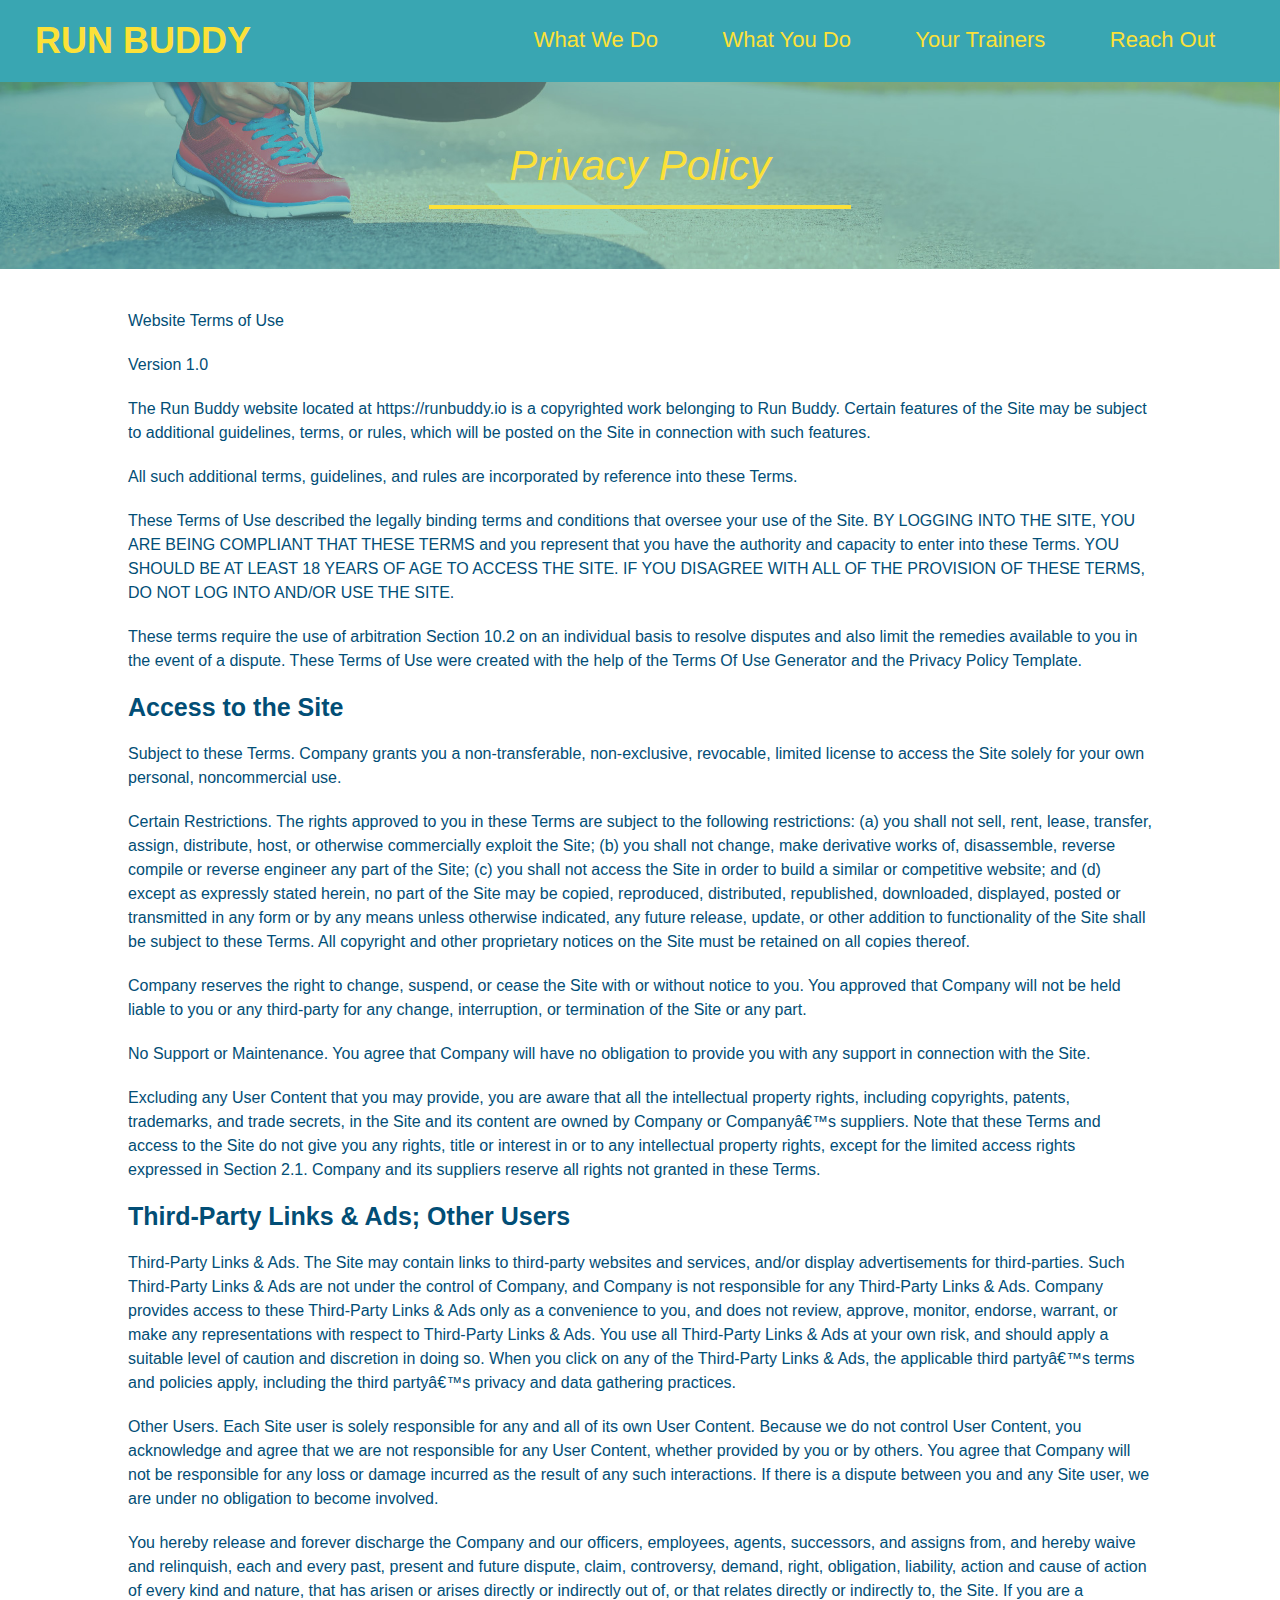
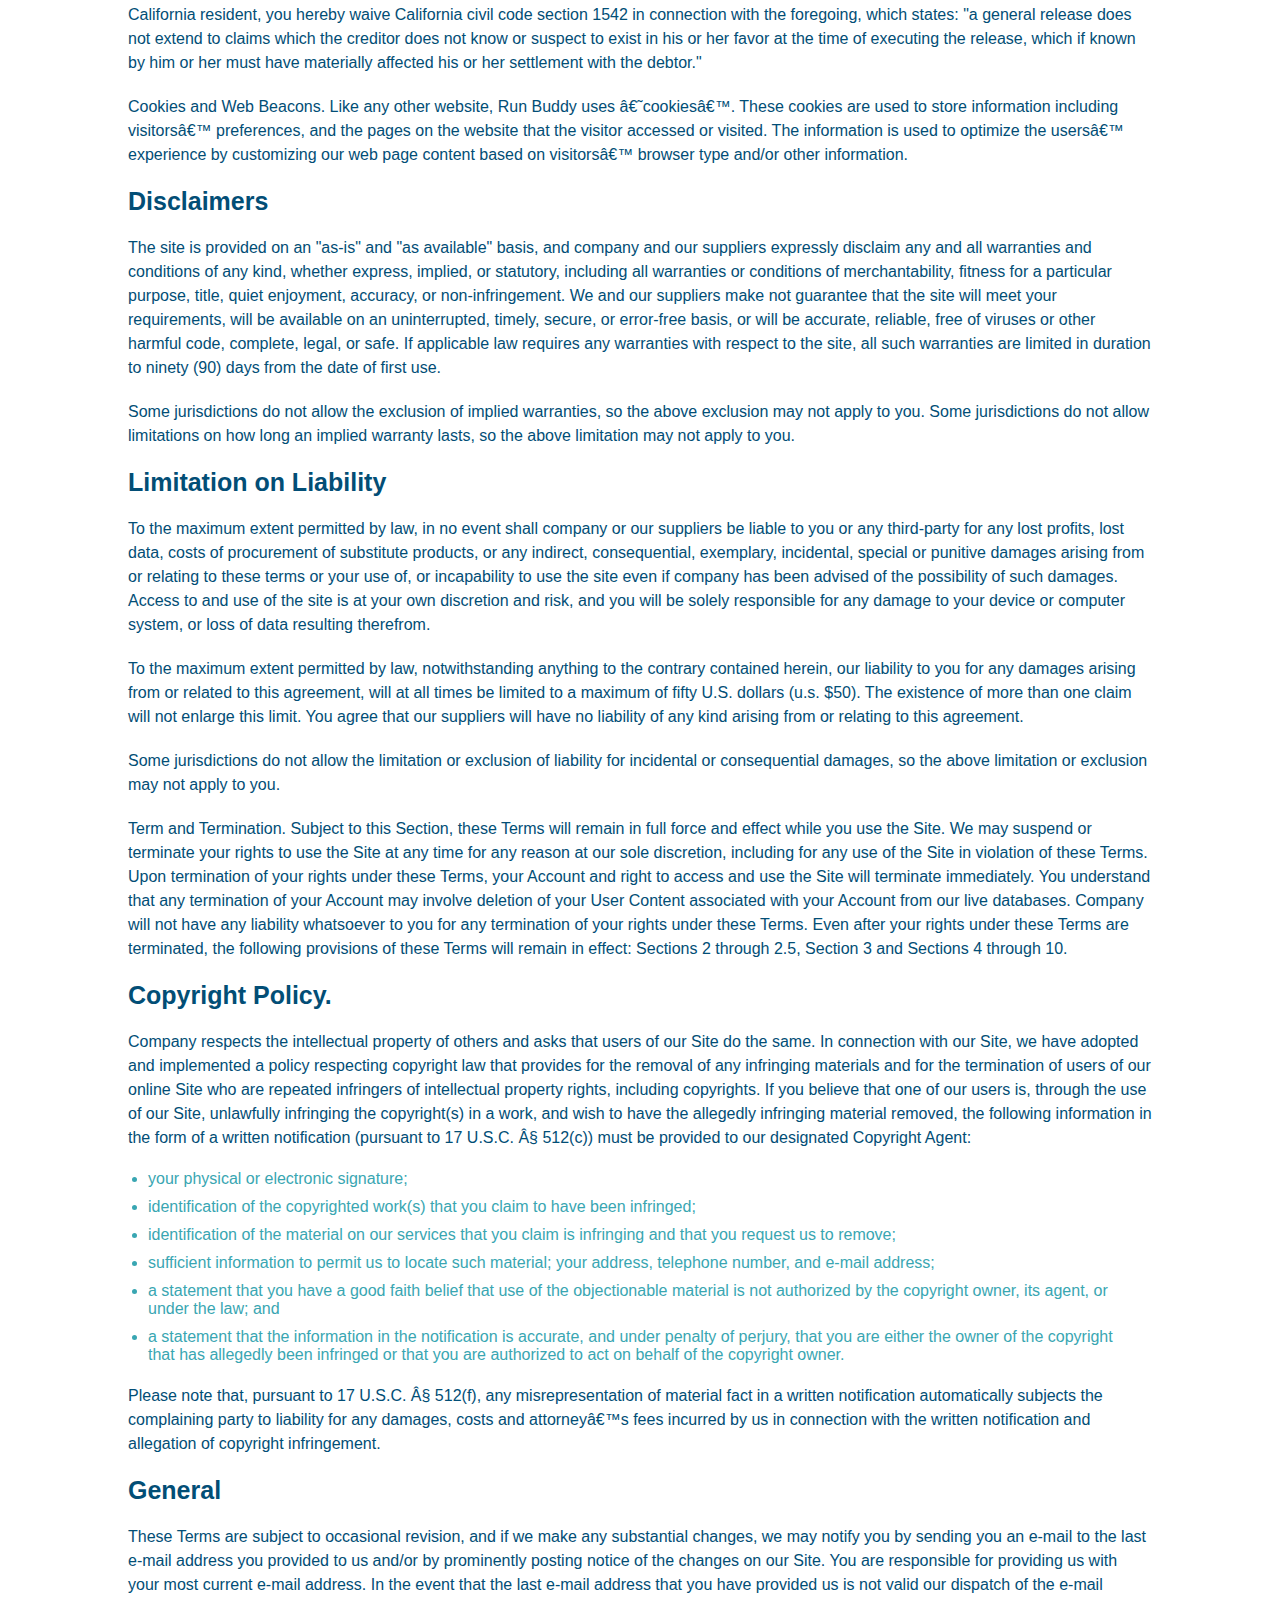
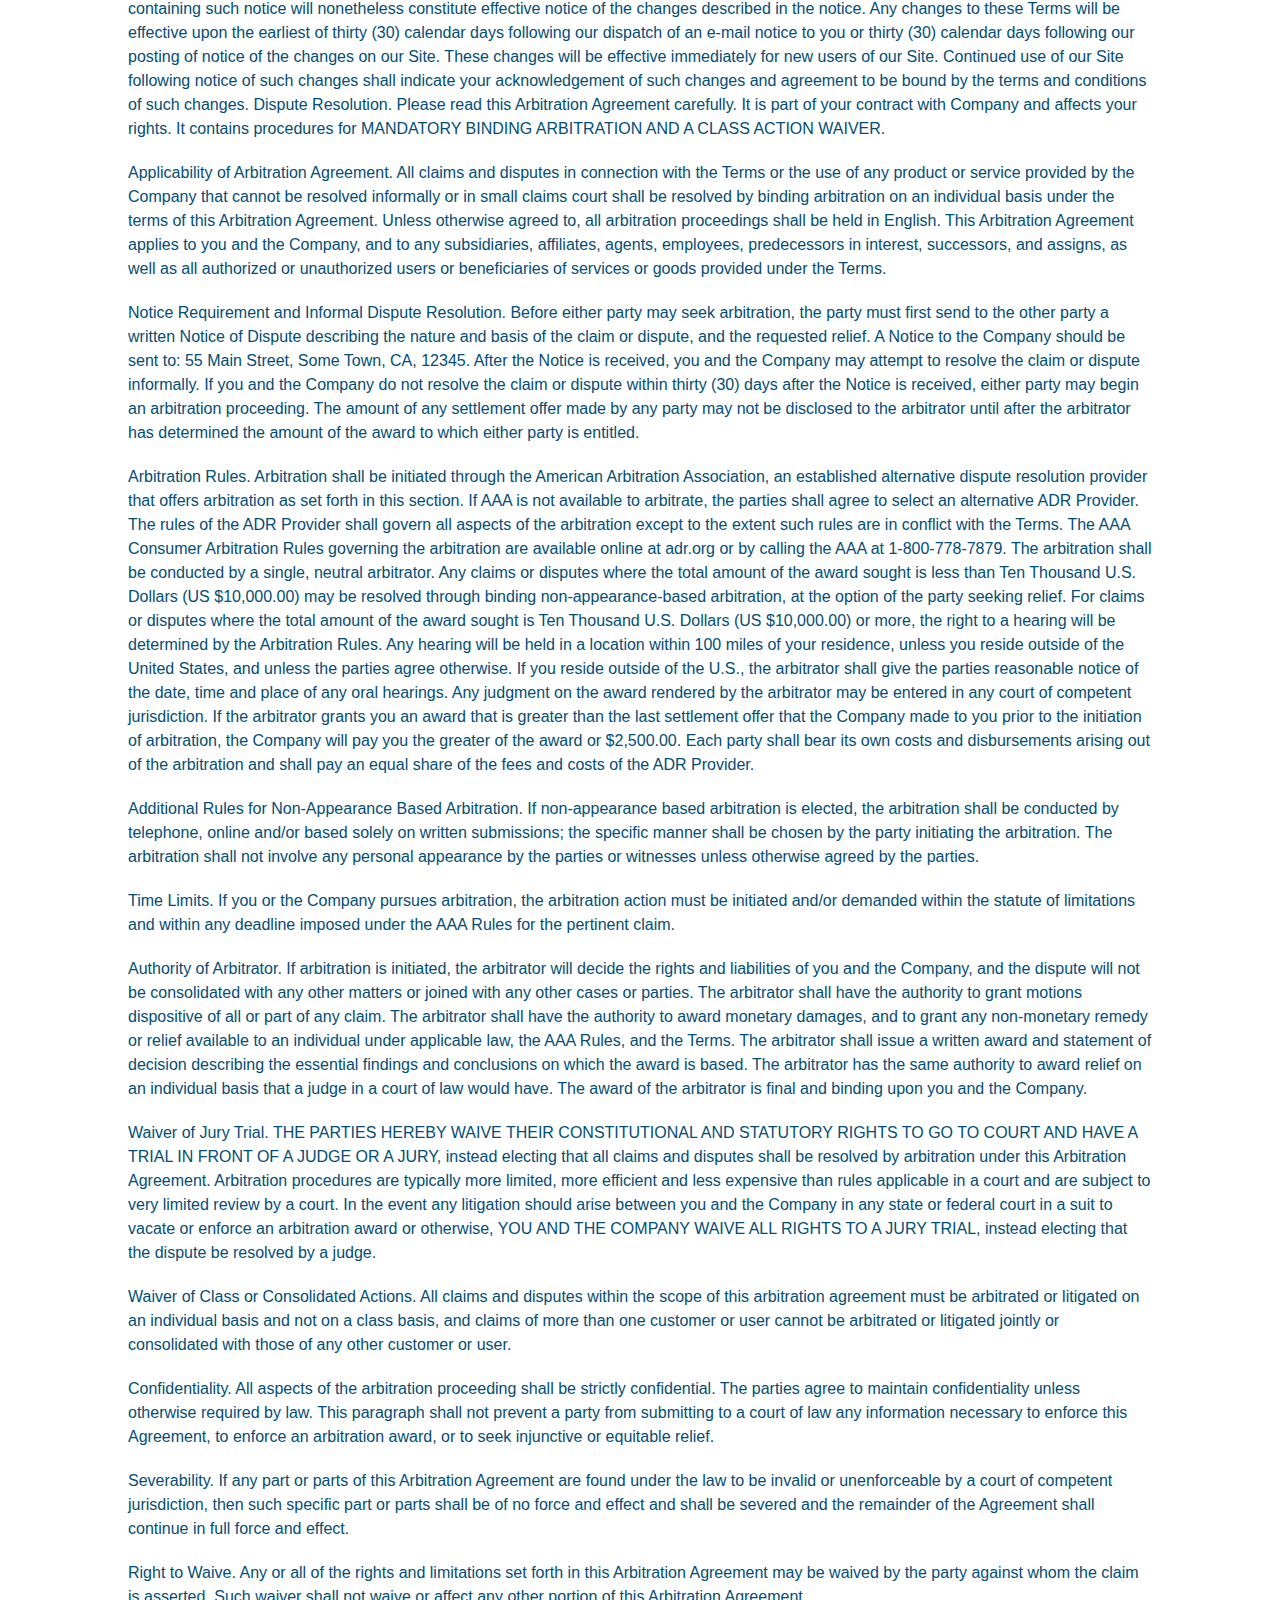
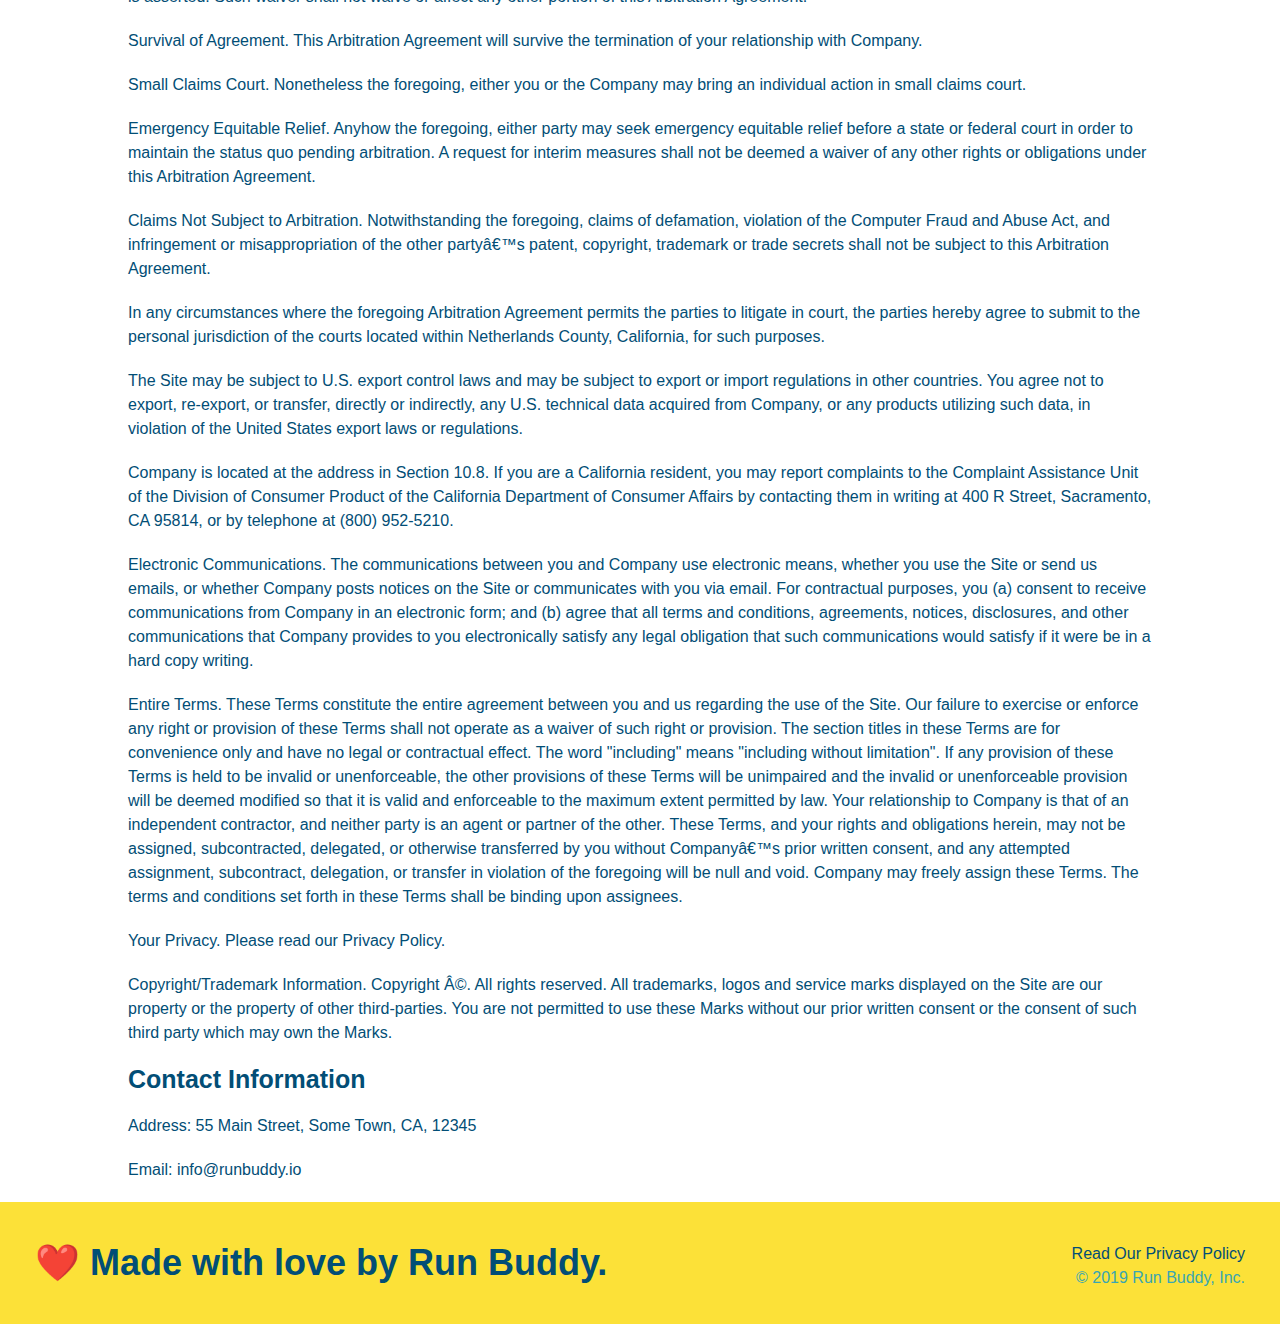
==== privacy-policy.html @ d216d706 "added privacy-policy page with styling" ====
<!DOCTYPE html>
<html lang="en">
  <head>
    <meta charset="UTF-8" />
    <title>Privacy Policy - Run Buddy</title>
    <link rel="stylesheet" href="./assets/css/style.css">
    <link rel="stylesheet" href="./assets/css/secondary-styles.css">
  </head>
  <body>
        <!-- Header contains h1 and links-->
        <header>
            <!-- Branding directs to home page-->
            <h1><a href="./index.html">RUN BUDDY</a></h1>
            <!-- Navigation -->
            <nav>
                <ul>
                    <li>
                        <a href="./index.html#what-we-do">What We Do</a>
                    </li>
                    <li>
                        <a href="./index.html#what-you-do">What You Do</a>
                    </li>
                    <li>
                        <a href="./index.html#your-trainers">Your Trainers</a>
                    </li>
                    <li>
                        <a href="./index.html#reach-out">Reach Out</a>
                    </li>
                </ul>
            </nav>
        </header>
        <!-- Hero content -->
        <section class="hero">
            <h2 class="page-title">
                Privacy Policy
            </h2>
        </section>
        <!-- Policy -->
        <article class="secondary-content">
            <p>
                Website Terms of Use
              </p>
        
              <p>
                Version 1.0
              </p>
        
              <p>
                The Run Buddy website located at https://runbuddy.io is a copyrighted work belonging to Run Buddy. Certain
                features of the Site may be subject to additional guidelines, terms, or rules, which will be posted on the Site
                in connection with such features.
              </p>
        
              <p>
                All such additional terms, guidelines, and rules are incorporated by reference into these Terms.
              </p>
        
              <p>
                These Terms of Use described the legally binding terms and conditions that oversee your use of the Site. BY
                LOGGING INTO THE SITE, YOU ARE BEING COMPLIANT THAT THESE TERMS and you represent that you have the authority
                and capacity to enter into these Terms. YOU SHOULD BE AT LEAST 18 YEARS OF AGE TO ACCESS THE SITE. IF YOU
                DISAGREE WITH ALL OF THE PROVISION OF THESE TERMS, DO NOT LOG INTO AND/OR USE THE SITE.
              </p>
        
              <p>
                These terms require the use of arbitration Section 10.2 on an individual basis to resolve disputes and also
                limit the remedies available to you in the event of a dispute. These Terms of Use were created with the help of
                the Terms Of Use Generator and the Privacy Policy Template.
              </p>
        
              <h3>
                Access to the Site
              </h3>
        
              <p>
                Subject to these Terms. Company grants you a non-transferable, non-exclusive, revocable, limited license to
                access the Site solely for your own personal, noncommercial use.
              </p>
        
              <p>
                Certain Restrictions. The rights approved to you in these Terms are subject to the following restrictions: (a)
                you shall not sell, rent, lease, transfer, assign, distribute, host, or otherwise commercially exploit the Site;
                (b) you shall not change, make derivative works of, disassemble, reverse compile or reverse engineer any part of
                the Site; (c) you shall not access the Site in order to build a similar or competitive website; and (d) except
                as expressly stated herein, no part of the Site may be copied, reproduced, distributed, republished, downloaded,
                displayed, posted or transmitted in any form or by any means unless otherwise indicated, any future release,
                update, or other addition to functionality of the Site shall be subject to these Terms. All copyright and other
                proprietary notices on the Site must be retained on all copies thereof.
              </p>
        
              <p>
                Company reserves the right to change, suspend, or cease the Site with or without notice to you. You approved
                that Company will not be held liable to you or any third-party for any change, interruption, or termination of
                the Site or any part.
              </p>
        
              <p>
                No Support or Maintenance. You agree that Company will have no obligation to provide you with any support in
                connection with the Site.
              </p>
        
              <p>
                Excluding any User Content that you may provide, you are aware that all the intellectual property rights,
                including copyrights, patents, trademarks, and trade secrets, in the Site and its content are owned by Company
                or Companyâ€™s suppliers. Note that these Terms and access to the Site do not give you any rights, title or
                interest in or to any intellectual property rights, except for the limited access rights expressed in Section
                2.1. Company and its suppliers reserve all rights not granted in these Terms.
              </p>
        
              <h3>
                Third-Party Links & Ads; Other Users
              </h3>
        
              <p>
                Third-Party Links & Ads. The Site may contain links to third-party websites and services, and/or display
                advertisements for third-parties. Such Third-Party Links & Ads are not under the control of Company, and Company
                is not responsible for any Third-Party Links & Ads. Company provides access to these Third-Party Links & Ads
                only as a convenience to you, and does not review, approve, monitor, endorse, warrant, or make any
                representations with respect to Third-Party Links & Ads. You use all Third-Party Links & Ads at your own risk,
                and should apply a suitable level of caution and discretion in doing so. When you click on any of the
                Third-Party Links & Ads, the applicable third partyâ€™s terms and policies apply, including the third partyâ€™s
                privacy and data gathering practices.
              </p>
        
              <p>
                Other Users. Each Site user is solely responsible for any and all of its own User Content. Because we do not
                control User Content, you acknowledge and agree that we are not responsible for any User Content, whether
                provided by you or by others. You agree that Company will not be responsible for any loss or damage incurred as
                the result of any such interactions. If there is a dispute between you and any Site user, we are under no
                obligation to become involved.
              </p>
        
              <p>
                You hereby release and forever discharge the Company and our officers, employees, agents, successors, and
                assigns from, and hereby waive and relinquish, each and every past, present and future dispute, claim,
                controversy, demand, right, obligation, liability, action and cause of action of every kind and nature, that has
                arisen or arises directly or indirectly out of, or that relates directly or indirectly to, the Site. If you are
                a California resident, you hereby waive California civil code section 1542 in connection with the foregoing,
                which states: "a general release does not extend to claims which the creditor does not know or suspect to exist
                in his or her favor at the time of executing the release, which if known by him or her must have materially
                affected his or her settlement with the debtor."
              </p>
        
              <p>
                Cookies and Web Beacons. Like any other website, Run Buddy uses â€˜cookiesâ€™. These cookies are used to store
                information including visitorsâ€™ preferences, and the pages on the website that the visitor accessed or visited.
                The information is used to optimize the usersâ€™ experience by customizing our web page content based on visitorsâ€™
                browser type and/or other information.
              </p>
        
              <h3>
                Disclaimers
              </h3>
        
              <p>
                The site is provided on an "as-is" and "as available" basis, and company and our suppliers expressly disclaim
                any and all warranties and conditions of any kind, whether express, implied, or statutory, including all
                warranties or conditions of merchantability, fitness for a particular purpose, title, quiet enjoyment, accuracy,
                or non-infringement. We and our suppliers make not guarantee that the site will meet your requirements, will be
                available on an uninterrupted, timely, secure, or error-free basis, or will be accurate, reliable, free of
                viruses or other harmful code, complete, legal, or safe. If applicable law requires any warranties with respect
                to the site, all such warranties are limited in duration to ninety (90) days from the date of first use.
              </p>
        
              <p>
                Some jurisdictions do not allow the exclusion of implied warranties, so the above exclusion may not apply to
                you. Some jurisdictions do not allow limitations on how long an implied warranty lasts, so the above limitation
                may not apply to you.
              </p>
        
              <h3>
                Limitation on Liability
              </h3>
        
              <p>
                To the maximum extent permitted by law, in no event shall company or our suppliers be liable to you or any
                third-party for any lost profits, lost data, costs of procurement of substitute products, or any indirect,
                consequential, exemplary, incidental, special or punitive damages arising from or relating to these terms or
                your use of, or incapability to use the site even if company has been advised of the possibility of such
                damages. Access to and use of the site is at your own discretion and risk, and you will be solely responsible
                for any damage to your device or computer system, or loss of data resulting therefrom.
              </p>
        
              <p>
                To the maximum extent permitted by law, notwithstanding anything to the contrary contained herein, our liability
                to you for any damages arising from or related to this agreement, will at all times be limited to a maximum of
                fifty U.S. dollars (u.s. $50). The existence of more than one claim will not enlarge this limit. You agree that
                our suppliers will have no liability of any kind arising from or relating to this agreement.
              </p>
        
              <p>
                Some jurisdictions do not allow the limitation or exclusion of liability for incidental or consequential
                damages, so the above limitation or exclusion may not apply to you.
              </p>
        
              <p>
                Term and Termination. Subject to this Section, these Terms will remain in full force and effect while you use
                the Site. We may suspend or terminate your rights to use the Site at any time for any reason at our sole
                discretion, including for any use of the Site in violation of these Terms. Upon termination of your rights under
                these Terms, your Account and right to access and use the Site will terminate immediately. You understand that
                any termination of your Account may involve deletion of your User Content associated with your Account from our
                live databases. Company will not have any liability whatsoever to you for any termination of your rights under
                these Terms. Even after your rights under these Terms are terminated, the following provisions of these Terms
                will remain in effect: Sections 2 through 2.5, Section 3 and Sections 4 through 10.
              </p>
        
              <h3>
                Copyright Policy.
              </h3>
        
              <p>
                Company respects the intellectual property of others and asks that users of our Site do the same. In connection
                with our Site, we have adopted and implemented a policy respecting copyright law that provides for the removal
                of any infringing materials and for the termination of users of our online Site who are repeated infringers of
                intellectual property rights, including copyrights. If you believe that one of our users is, through the use of
                our Site, unlawfully infringing the copyright(s) in a work, and wish to have the allegedly infringing material
                removed, the following information in the form of a written notification (pursuant to 17 U.S.C. Â§ 512(c)) must
                be provided to our designated Copyright Agent:
              </p>
        
              <ul>
                <li>
                  your physical or electronic signature;
                </li>
                <li>
                  identification of the copyrighted work(s) that you claim to have been infringed;
                </li>
                <li>
                  identification of the material on our services that you claim is infringing and that you request us to remove;
                </li>
                <li>
                  sufficient information to permit us to locate such material; your address, telephone number, and e-mail
                  address;
                </li>
                <li>
                  a statement that you have a good faith belief that use of the objectionable material is not authorized by the
                  copyright owner, its agent, or under the law; and
                </li>
                <li>
                  a statement that the information in the notification is accurate, and under penalty of perjury, that you are
                  either the owner of the copyright that has allegedly been infringed or that you are authorized to act on
                  behalf of the copyright owner.
                </li>
              </ul>
        
              <p>
                Please note that, pursuant to 17 U.S.C. Â§ 512(f), any misrepresentation of material fact in a written
                notification automatically subjects the complaining party to liability for any damages, costs and attorneyâ€™s
                fees incurred by us in connection with the written notification and allegation of copyright infringement.
              </p>
        
              <h3>
                General
              </h3>
        
              <p>
                These Terms are subject to occasional revision, and if we make any substantial changes, we may notify you by
                sending you an e-mail to the last e-mail address you provided to us and/or by prominently posting notice of the
                changes on our Site. You are responsible for providing us with your most current e-mail address. In the event
                that the last e-mail address that you have provided us is not valid our dispatch of the e-mail containing such
                notice will nonetheless constitute effective notice of the changes described in the notice. Any changes to these
                Terms will be effective upon the earliest of thirty (30) calendar days following our dispatch of an e-mail
                notice to you or thirty (30) calendar days following our posting of notice of the changes on our Site. These
                changes will be effective immediately for new users of our Site. Continued use of our Site following notice of
                such changes shall indicate your acknowledgement of such changes and agreement to be bound by the terms and
                conditions of such changes. Dispute Resolution. Please read this Arbitration Agreement carefully. It is part of
                your contract with Company and affects your rights. It contains procedures for MANDATORY BINDING ARBITRATION AND
                A CLASS ACTION WAIVER.
              </p>
        
              <p>
                Applicability of Arbitration Agreement. All claims and disputes in connection with the Terms or the use of any
                product or service provided by the Company that cannot be resolved informally or in small claims court shall be
                resolved by binding arbitration on an individual basis under the terms of this Arbitration Agreement. Unless
                otherwise agreed to, all arbitration proceedings shall be held in English. This Arbitration Agreement applies to
                you and the Company, and to any subsidiaries, affiliates, agents, employees, predecessors in interest,
                successors, and assigns, as well as all authorized or unauthorized users or beneficiaries of services or goods
                provided under the Terms.
              </p>
        
              <p>
                Notice Requirement and Informal Dispute Resolution. Before either party may seek arbitration, the party must
                first send to the other party a written Notice of Dispute describing the nature and basis of the claim or
                dispute, and the requested relief. A Notice to the Company should be sent to: 55 Main Street, Some Town, CA,
                12345. After the Notice is received, you and the Company may attempt to resolve the claim or dispute informally.
                If you and the Company do not resolve the claim or dispute within thirty (30) days after the Notice is received,
                either party may begin an arbitration proceeding. The amount of any settlement offer made by any party may not
                be disclosed to the arbitrator until after the arbitrator has determined the amount of the award to which either
                party is entitled.
              </p>
        
              <p>
                Arbitration Rules. Arbitration shall be initiated through the American Arbitration Association, an established
                alternative dispute resolution provider that offers arbitration as set forth in this section. If AAA is not
                available to arbitrate, the parties shall agree to select an alternative ADR Provider. The rules of the ADR
                Provider shall govern all aspects of the arbitration except to the extent such rules are in conflict with the
                Terms. The AAA Consumer Arbitration Rules governing the arbitration are available online at adr.org or by
                calling the AAA at 1-800-778-7879. The arbitration shall be conducted by a single, neutral arbitrator. Any
                claims or disputes where the total amount of the award sought is less than Ten Thousand U.S. Dollars (US
                $10,000.00) may be resolved through binding non-appearance-based arbitration, at the option of the party seeking
                relief. For claims or disputes where the total amount of the award sought is Ten Thousand U.S. Dollars (US
                $10,000.00) or more, the right to a hearing will be determined by the Arbitration Rules. Any hearing will be
                held in a location within 100 miles of your residence, unless you reside outside of the United States, and
                unless the parties agree otherwise. If you reside outside of the U.S., the arbitrator shall give the parties
                reasonable notice of the date, time and place of any oral hearings. Any judgment on the award rendered by the
                arbitrator may be entered in any court of competent jurisdiction. If the arbitrator grants you an award that is
                greater than the last settlement offer that the Company made to you prior to the initiation of arbitration, the
                Company will pay you the greater of the award or $2,500.00. Each party shall bear its own costs and
                disbursements arising out of the arbitration and shall pay an equal share of the fees and costs of the ADR
                Provider.
              </p>
        
              <p>
                Additional Rules for Non-Appearance Based Arbitration. If non-appearance based arbitration is elected, the
                arbitration shall be conducted by telephone, online and/or based solely on written submissions; the specific
                manner shall be chosen by the party initiating the arbitration. The arbitration shall not involve any personal
                appearance by the parties or witnesses unless otherwise agreed by the parties.
              </p>
        
              <p>
                Time Limits. If you or the Company pursues arbitration, the arbitration action must be initiated and/or demanded
                within the statute of limitations and within any deadline imposed under the AAA Rules for the pertinent claim.
              </p>
        
              <p>
                Authority of Arbitrator. If arbitration is initiated, the arbitrator will decide the rights and liabilities of
                you and the Company, and the dispute will not be consolidated with any other matters or joined with any other
                cases or parties. The arbitrator shall have the authority to grant motions dispositive of all or part of any
                claim. The arbitrator shall have the authority to award monetary damages, and to grant any non-monetary remedy
                or relief available to an individual under applicable law, the AAA Rules, and the Terms. The arbitrator shall
                issue a written award and statement of decision describing the essential findings and conclusions on which the
                award is based. The arbitrator has the same authority to award relief on an individual basis that a judge in a
                court of law would have. The award of the arbitrator is final and binding upon you and the Company.
              </p>
        
              <p>
                Waiver of Jury Trial. THE PARTIES HEREBY WAIVE THEIR CONSTITUTIONAL AND STATUTORY RIGHTS TO GO TO COURT AND HAVE
                A TRIAL IN FRONT OF A JUDGE OR A JURY, instead electing that all claims and disputes shall be resolved by
                arbitration under this Arbitration Agreement. Arbitration procedures are typically more limited, more efficient
                and less expensive than rules applicable in a court and are subject to very limited review by a court. In the
                event any litigation should arise between you and the Company in any state or federal court in a suit to vacate
                or enforce an arbitration award or otherwise, YOU AND THE COMPANY WAIVE ALL RIGHTS TO A JURY TRIAL, instead
                electing that the dispute be resolved by a judge.
              </p>
        
              <p>
                Waiver of Class or Consolidated Actions. All claims and disputes within the scope of this arbitration agreement
                must be arbitrated or litigated on an individual basis and not on a class basis, and claims of more than one
                customer or user cannot be arbitrated or litigated jointly or consolidated with those of any other customer or
                user.
              </p>
        
              <p>
                Confidentiality. All aspects of the arbitration proceeding shall be strictly confidential. The parties agree to
                maintain confidentiality unless otherwise required by law. This paragraph shall not prevent a party from
                submitting to a court of law any information necessary to enforce this Agreement, to enforce an arbitration
                award, or to seek injunctive or equitable relief.
              </p>
        
              <p>
                Severability. If any part or parts of this Arbitration Agreement are found under the law to be invalid or
                unenforceable by a court of competent jurisdiction, then such specific part or parts shall be of no force and
                effect and shall be severed and the remainder of the Agreement shall continue in full force and effect.
              </p>
        
              <p>
                Right to Waive. Any or all of the rights and limitations set forth in this Arbitration Agreement may be waived
                by the party against whom the claim is asserted. Such waiver shall not waive or affect any other portion of this
                Arbitration Agreement.
              </p>
        
              <p>
                Survival of Agreement. This Arbitration Agreement will survive the termination of your relationship with
                Company.
              </p>
        
              <p>
                Small Claims Court. Nonetheless the foregoing, either you or the Company may bring an individual action in small
                claims court.
              </p>
        
              <p>
                Emergency Equitable Relief. Anyhow the foregoing, either party may seek emergency equitable relief before a
                state or federal court in order to maintain the status quo pending arbitration. A request for interim measures
                shall not be deemed a waiver of any other rights or obligations under this Arbitration Agreement.
              </p>
        
              <p>
                Claims Not Subject to Arbitration. Notwithstanding the foregoing, claims of defamation, violation of the
                Computer Fraud and Abuse Act, and infringement or misappropriation of the other partyâ€™s patent, copyright,
                trademark or trade secrets shall not be subject to this Arbitration Agreement.
              </p>
        
              <p>
                In any circumstances where the foregoing Arbitration Agreement permits the parties to litigate in court, the
                parties hereby agree to submit to the personal jurisdiction of the courts located within Netherlands County,
                California, for such purposes.
              </p>
        
              <p>
                The Site may be subject to U.S. export control laws and may be subject to export or import regulations in other
                countries. You agree not to export, re-export, or transfer, directly or indirectly, any U.S. technical data
                acquired from Company, or any products utilizing such data, in violation of the United States export laws or
                regulations.
              </p>
        
              <p>
                Company is located at the address in Section 10.8. If you are a California resident, you may report complaints
                to the Complaint Assistance Unit of the Division of Consumer Product of the California Department of Consumer
                Affairs by contacting them in writing at 400 R Street, Sacramento, CA 95814, or by telephone at (800) 952-5210.
              </p>
        
              <p>
                Electronic Communications. The communications between you and Company use electronic means, whether you use the
                Site or send us emails, or whether Company posts notices on the Site or communicates with you via email. For
                contractual purposes, you (a) consent to receive communications from Company in an electronic form; and (b)
                agree that all terms and conditions, agreements, notices, disclosures, and other communications that Company
                provides to you electronically satisfy any legal obligation that such communications would satisfy if it were be
                in a hard copy writing.
              </p>
        
              <p>
                Entire Terms. These Terms constitute the entire agreement between you and us regarding the use of the Site. Our
                failure to exercise or enforce any right or provision of these Terms shall not operate as a waiver of such right
                or provision. The section titles in these Terms are for convenience only and have no legal or contractual
                effect. The word "including" means "including without limitation". If any provision of these Terms is held to be
                invalid or unenforceable, the other provisions of these Terms will be unimpaired and the invalid or
                unenforceable provision will be deemed modified so that it is valid and enforceable to the maximum extent
                permitted by law. Your relationship to Company is that of an independent contractor, and neither party is an
                agent or partner of the other. These Terms, and your rights and obligations herein, may not be assigned,
                subcontracted, delegated, or otherwise transferred by you without Companyâ€™s prior written consent, and any
                attempted assignment, subcontract, delegation, or transfer in violation of the foregoing will be null and void.
                Company may freely assign these Terms. The terms and conditions set forth in these Terms shall be binding upon
                assignees.
              </p>
        
              <p>
                Your Privacy. Please read our Privacy Policy.
              </p>
        
              <p>
                Copyright/Trademark Information. Copyright Â©. All rights reserved. All trademarks, logos and service marks
                displayed on the Site are our property or the property of other third-parties. You are not permitted to use
                these Marks without our prior written consent or the consent of such third party which may own the Marks.
              </p>
        
              <h3>
                Contact Information
              </h3>
        
              <p>
                Address: 55 Main Street, Some Town, CA, 12345
              </p>
        
              <p>
                Email: info@runbuddy.io
              </p>
        </article>
        <!-- Footer contains slogan and privacy policy link -->
        <footer>
            <h2>❤️ Made with love by Run Buddy.</h2>
            <div>
                <a>Read Our Privacy Policy</a>
                <br />
                &copy; 2019 Run Buddy, Inc.
            </div>
        </footer>
  </body>
</html>
---- assets/css/style.css ----
/* Whole page layouts */
* {
    margin: 0;
    padding: 0;
    box-sizing: border-box;
}

body {
    color: #39a6b2;
    font-family: Arial, Helvetica, sans-serif;
}

section {
    padding: 60px;
}
/* End whole page layouts */

/* General content layout */
.section-title {
    display: inline;
    font-size: 55px;
    color: #024e76;
    padding: 0 100px 20px 100px;
    border-bottom: 3px solid;
    border-color: #fce138;
}

.primary-border {
    border-color: #fce138;
}

.secondary-border {
    border-color: #39a6b2;
}

.text-left {
    text-align: left;
}

.text-right {
    text-align: right;
}
/* End general content layout */

/* Header layout */
header {
    padding: 20px 35px;
    background-color: #39a6b2;
}

header h1 {
    font-weight: bold;
    font-size: 36px;
    color: #fce138;
    margin: 0;
    display: inline;
}

header a {
    text-decoration: none;
    color: #fce138;
}

header nav {
    float: right;
    margin: 7px 0;
}

header nav ul li {
    display: inline;
}

header nav ul li a {
    margin: 0 30px;
    font-weight: lighter;
    font-size: 22px;
}
/* End header layout */

/* Footer layout */
footer {
    background-color: #fce138;
    width: 100%;
    padding: 40px 35px;
}

footer h2 {
    display: inline;
    color: #024e76;
    font-size: 36px;
    margin: 0;
}

footer div {
    float: right;
    line-height: 1.5;
    text-align: right;
}

footer a {
    color: #024e76;
}
/* End footer layout */

/* Hero layout */
.hero {
    background-image: url("../images/hero-bg.jpg");
    height: 600px;
    background-size: cover;
    background-position: center;
    position: relative;
}

.hero-form {
    background-color: #fce138;
    padding: 20px;
    width: 500px;
    color: #024e76;
    border: solid 3px #024e76;
    position: absolute;
    bottom: 120px;
    right: 140px;
}

.hero-form h3 {
    font-size: 24px;
    margin: 0;
}

.hero-form p {
    margin: 5px 0 15px 0;
}

.form-input {
    border: 1px solid #024e76;
    display: block;
    padding: 7px 15px;
    font-size: 16px;
    color: #024e76;
    width: 100%;
    margin-bottom: 15px;
}

.hero-form {
    margin: 0 5px;
}

button {
    color: #fce138;
    background-color: #024e76;
    border: none;
    padding: 10px 20px;
    font-size: 16px;
}
/* End hero layout */

/* What we do layout */
.intro {
    text-align: center;
}

.intro p {
    line-height: 1.7;
    color: #39a6b2;
    width: 80%;
    font-size: 20px;
    margin: 0 auto;
    margin-top: 35px;
}
/* End what we do layout */

/* What you do layout */
.steps {
    background-color: #fce138;
    text-align: center;
}

.steps div {
    margin-bottom: 80px;
}

.steps img {
    width: 15%;
    margin: 10px 0;
}

#step-1-img {
    margin-top: 80px;
}

.steps p {
    color: #39a6b2;
    font-size: 23px;
}

.steps h3 {
    color: #024e76;
    font-size: 46px;
    margin-top: 10px;
}

.steps span {
    font-size: 38px;
}
/* End what you do layout */

/* Trainers styling */
.trainers {
    text-align: center;
}

.trainer {
    width: 900px;
    margin: 45px auto 30px auto;
    background: #024e76;
    color: #fce138;
    overflow: auto;
}

.trainer img {
    width: 35%;
    float: left;
}

.trainer-bio {
    padding: 35px;
    float: left;
    width: 65%;
}

.trainer-bio h3 {
    font-size: 32px;
    margin-bottom: 8px;
}

.trainer-bio h4 {
    font-weight: lighter;
    font-size: 26px;
    margin-bottom: 25px;
}

.trainer-bio p {
    font-size: 17px;
    line-height: 1.3;
}
/* End meet the trainer styling */

/* Contact info styling */
.contact {
    background: #024e76;
    text-align: center;
}

.contact h2 {
    color: #fce138; /* overrides section-title font color */
}

.contact-info {
    margin-top: 60px;
}

.contact-info iframe {
    width: 400px;
    height: 400px;
}

.contact-info div {
    width: 410px;
    display: inline-block;
    vertical-align: top;
    text-align: left;
    margin: 30px 0 0 60px;
    color: white;
}

.contact-info h3 {
    color: #fce138;
    font-size: 32px;
}

.contact-info p, .contact-info address {
    margin: 20px 0;
    line-height: 1.5;
    font-size: 20px;
    font-style: normal;
}

.contact-info a {
    color: #fce138
}
/* End contact info styling */
---- assets/css/secondary-styles.css ----
.hero {
    background-position: bottom;
    height: auto;
    text-align: center;
    margin-bottom: 40px;
  }

  .page-title {
      color: #fce138;
      display: inline-block;
      border-bottom: 4px solid #fce138;
      padding: 0 80px 15px 80px;
      font-weight: normal;
      font-size: 42px;
      font-style: italic;
  }

  .secondary-content {
      width: 80%;
      margin: auto;
      color: #024e76;
  }

  .secondary-content h3 {
      font-size: 25px;
      margin: 20px 0;
  }

  .secondary-content p {
      font-size: 16px;
      line-height: 1.5;
      margin: 20px 0;
  }

  .secondary-content ul {
      margin: 15px 20px
  }

  .secondary-content li {
      color: #39a6b2;
      margin: 10px 0;
  }
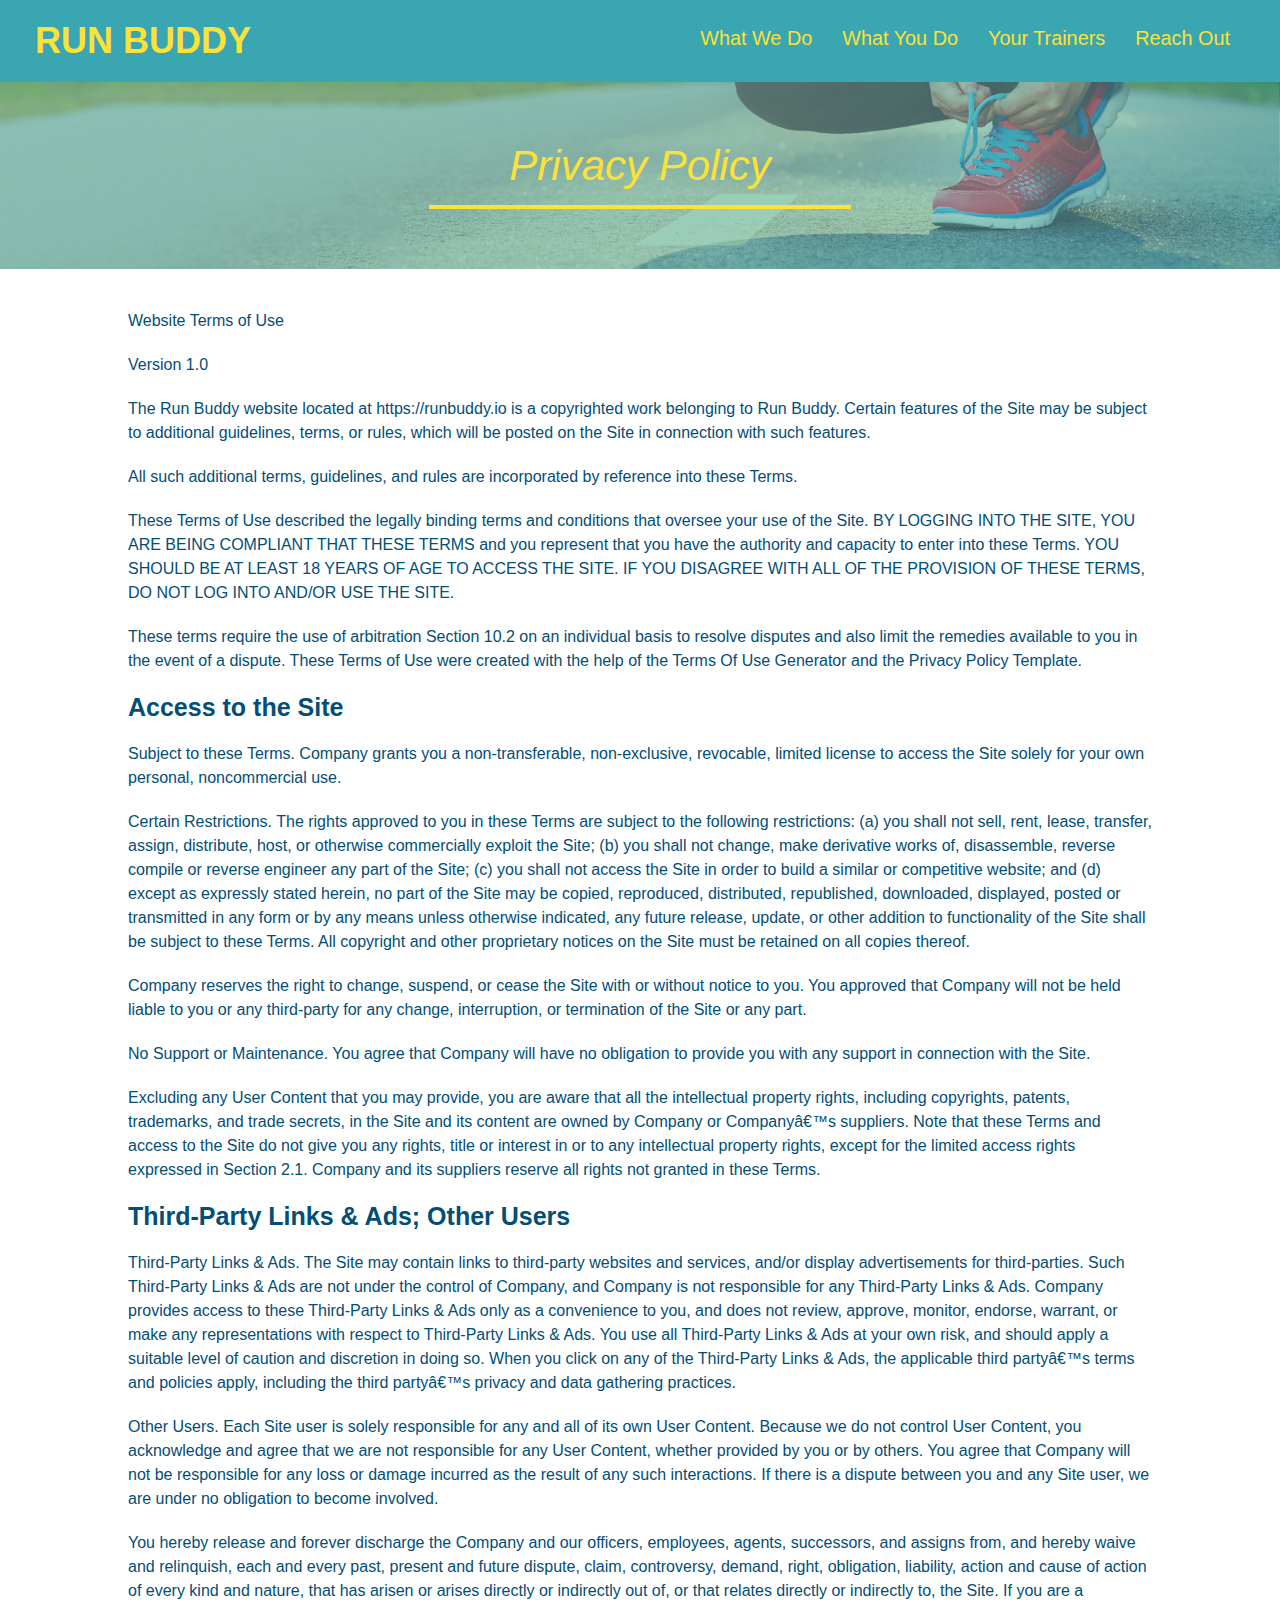
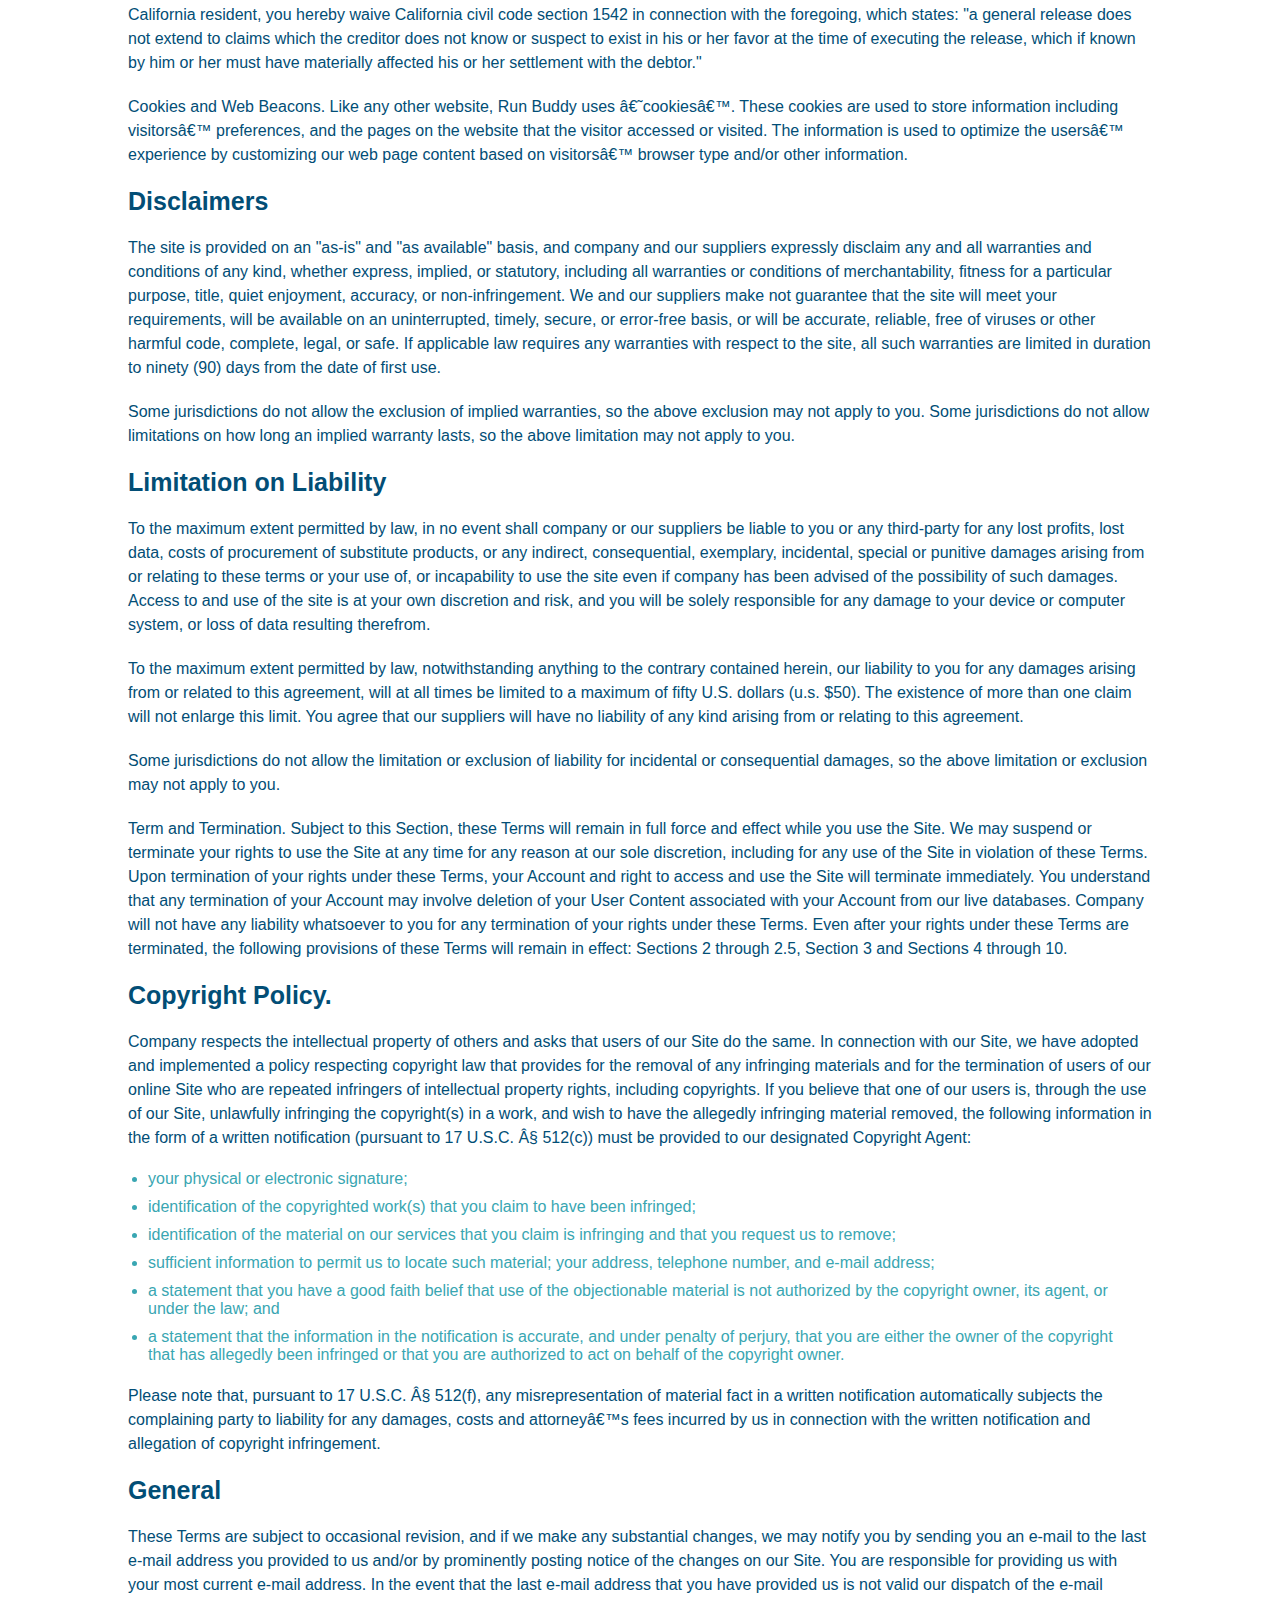
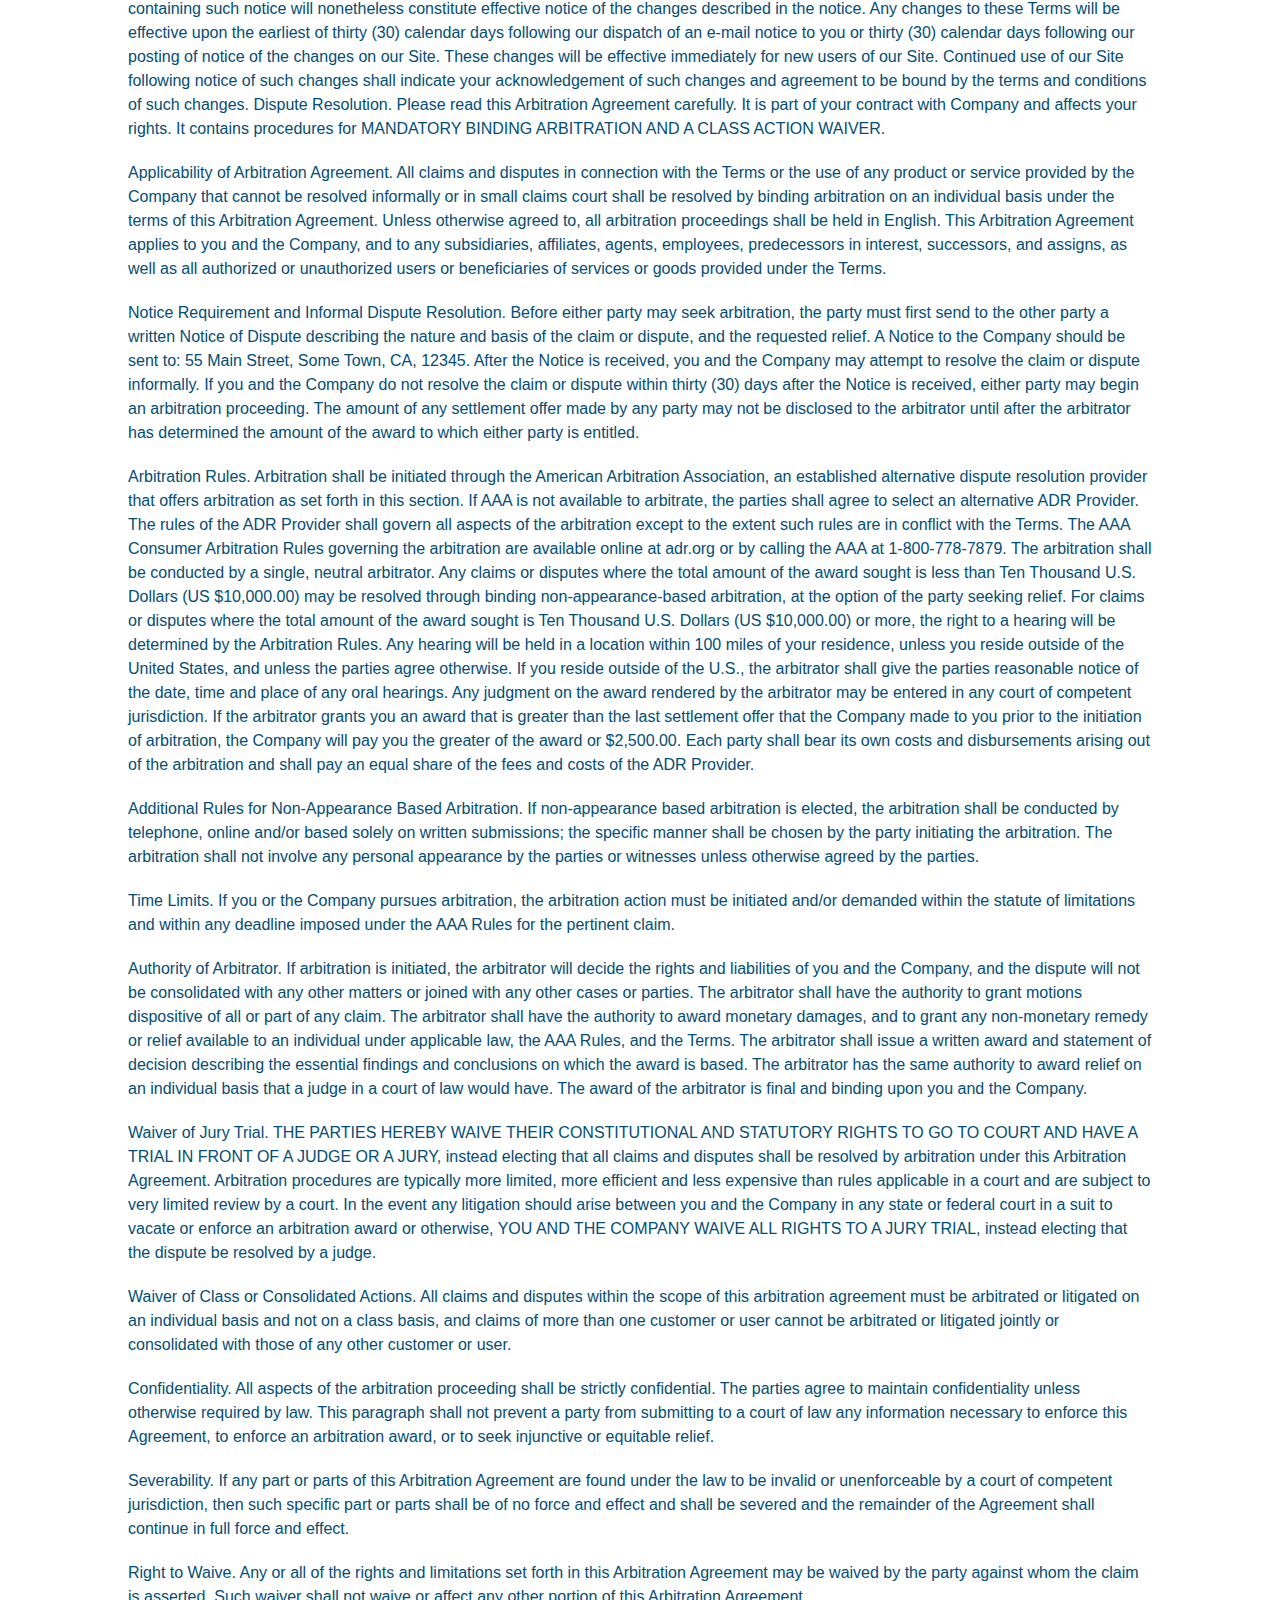
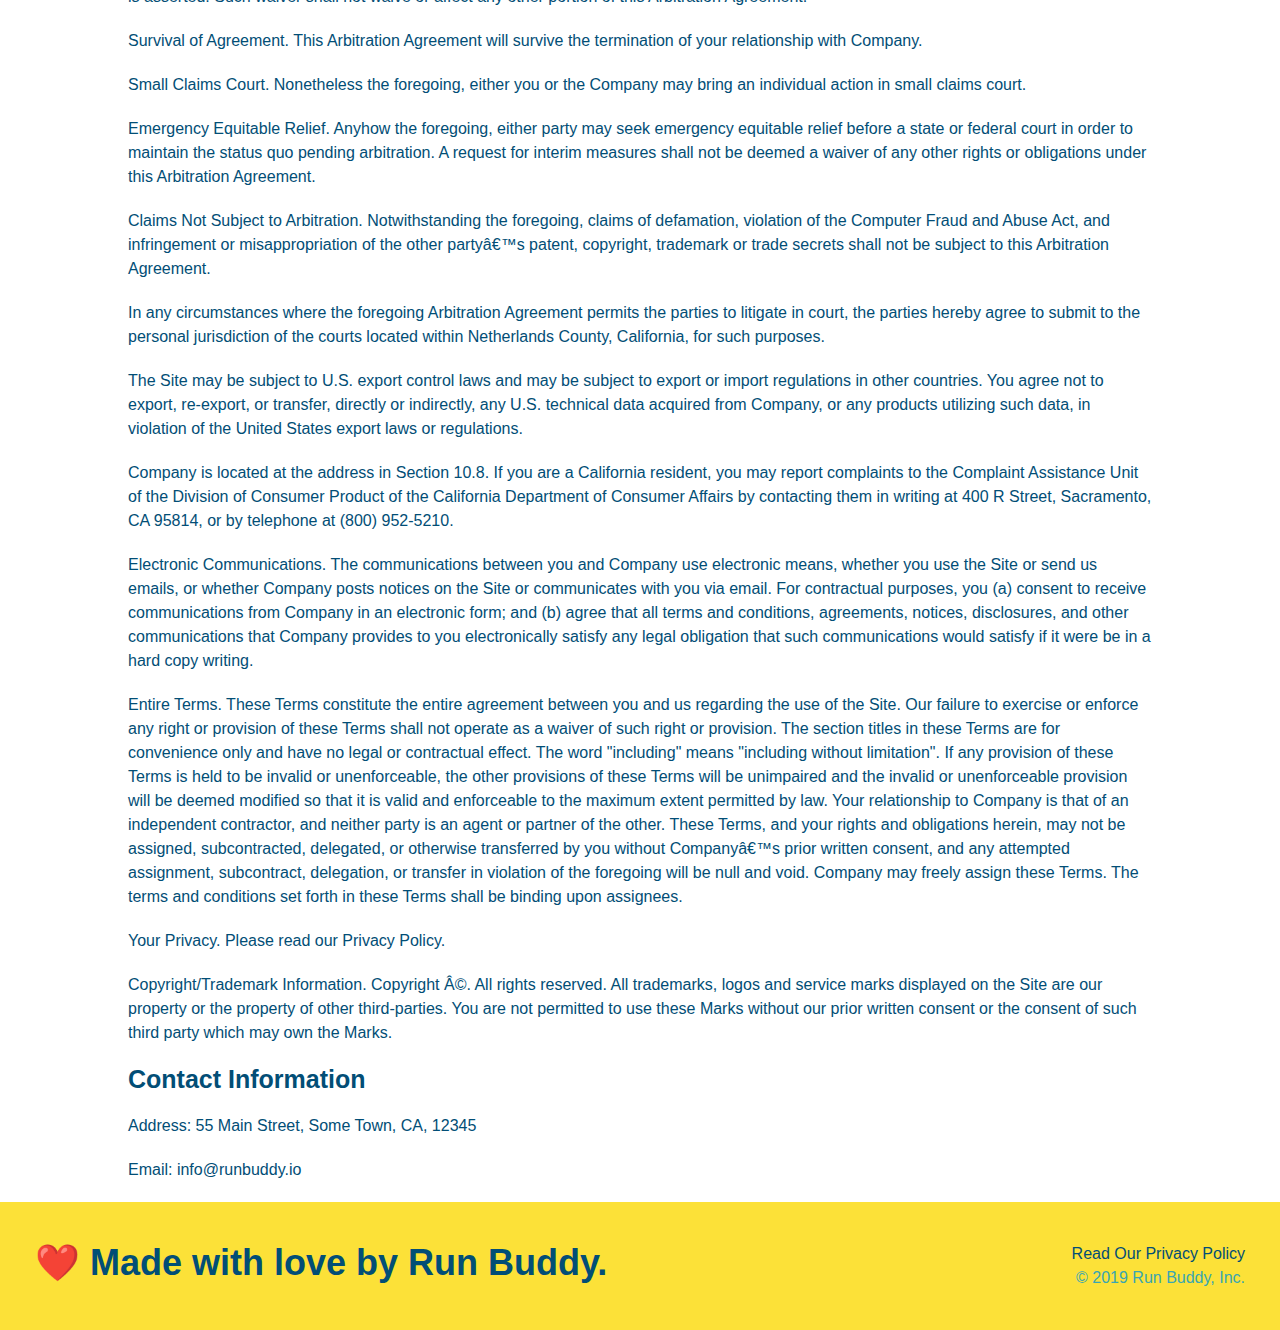
==== commit ac712cc9: "added mediaquery shell" ====
--- a/privacy-policy.html
+++ b/privacy-policy.html
@@ -2,6 +2,7 @@
 <html lang="en">
   <head>
     <meta charset="UTF-8" />
+    <meta name="viewport" content="width=device-width, initial-scale=1.0" />
     <title>Privacy Policy - Run Buddy</title>
     <link rel="stylesheet" href="./assets/css/style.css">
     <link rel="stylesheet" href="./assets/css/secondary-styles.css">
--- a/assets/css/style.css
+++ b/assets/css/style.css
@@ -17,12 +17,18 @@
 
 /* General content layout */
 .section-title {
-    display: inline;
-    font-size: 55px;
-    color: #024e76;
-    padding: 0 100px 20px 100px;
+    font-size: 48px;
+    color: #024e76;
     border-bottom: 3px solid;
     border-color: #fce138;
+    padding-bottom: 20px;
+    text-align: center;
+    margin: 0 auto 35px auto;
+    width: 50%;
+}
+
+.flex-row {
+    display: flex;
 }
 
 .primary-border {
@@ -46,6 +52,9 @@
 header {
     padding: 20px 35px;
     background-color: #39a6b2;
+    display: flex;
+    justify-content: space-between;
+    flex-wrap: wrap;
 }
 
 header h1 {
@@ -53,7 +62,6 @@
     font-size: 36px;
     color: #fce138;
     margin: 0;
-    display: inline;
 }
 
 header a {
@@ -62,18 +70,21 @@
 }
 
 header nav {
-    float: right;
     margin: 7px 0;
 }
 
-header nav ul li {
-    display: inline;
+header nav ul {
+    display: flex;
+    flex-wrap: wrap;
+    justify-content: space-between;
+    align-items: center;
+    list-style: none;
 }
 
 header nav ul li a {
-    margin: 0 30px;
+    padding: 10px 15px;
     font-weight: lighter;
-    font-size: 22px;
+    font-size: 1.55vw;
 }
 /* End header layout */
 
@@ -82,17 +93,18 @@
     background-color: #fce138;
     width: 100%;
     padding: 40px 35px;
+    display: flex;
+    justify-content: space-between;
+    flex-wrap: wrap;
 }
 
 footer h2 {
-    display: inline;
     color: #024e76;
     font-size: 36px;
     margin: 0;
 }
 
 footer div {
-    float: right;
     line-height: 1.5;
     text-align: right;
 }
@@ -105,21 +117,36 @@
 /* Hero layout */
 .hero {
     background-image: url("../images/hero-bg.jpg");
-    height: 600px;
     background-size: cover;
     background-position: center;
-    position: relative;
+    display: flex;
+    justify-content: center;
+    flex-wrap: wrap;
+    align-items: flex-start;
+}
+
+.hero-cta {
+    width: 35%;
+    margin: 3.5%;
+    color: #fff;
+    font-size: 18px;
+    line-height: 1.2;
+}
+
+.hero-cta h2 {
+    font-size: 55px;
+    font-style: italic;
+    color: #fce138;
 }
 
 .hero-form {
     background-color: #fce138;
     padding: 20px;
-    width: 500px;
     color: #024e76;
     border: solid 3px #024e76;
-    position: absolute;
-    bottom: 120px;
-    right: 140px;
+    margin: 0 5px;
+    width: 40%;
+    margin: 3.5%;
 }
 
 .hero-form h3 {
@@ -141,10 +168,6 @@
     margin-bottom: 15px;
 }
 
-.hero-form {
-    margin: 0 5px;
-}
-
 button {
     color: #fce138;
     background-color: #024e76;
@@ -155,17 +178,13 @@
 /* End hero layout */
 
 /* What we do layout */
-.intro {
-    text-align: center;
-}
-
 .intro p {
     line-height: 1.7;
     color: #39a6b2;
     width: 80%;
     font-size: 20px;
     margin: 0 auto;
-    margin-top: 35px;
+    text-align: center;
 }
 /* End what we do layout */
 
@@ -175,80 +194,98 @@
     text-align: center;
 }
 
-.steps div {
-    margin-bottom: 80px;
-}
-
-.steps img {
-    width: 15%;
-    margin: 10px 0;
-}
-
-#step-1-img {
-    margin-top: 80px;
-}
-
-.steps p {
+.step {
+    margin: 50px auto;
+    padding-bottom: 50px;
+    width: 80%;
+    border-bottom: 1px solid #39a6b2;
+    display: flex;
+    flex-wrap: wrap;
+    align-items: center;
+    justify-content: space-between;
+}
+
+.step-img {
+    flex: 1 12%;
+    margin-right: 20px;
+}
+
+.step-img img {
+    max-width: 100%;
+}
+
+.step-text {
+    flex: 12;
+}
+
+.step-text p {
     color: #39a6b2;
-    font-size: 23px;
-}
-
-.steps h3 {
+    font-size: 18px;
+}
+
+.step-info {
+    flex: 2 70%;
+    display: flex;
+    flex-wrap: wrap;
+    align-items: center;
+}
+
+.step h3 {
     color: #024e76;
     font-size: 46px;
-    margin-top: 10px;
-}
-
-.steps span {
-    font-size: 38px;
+    flex: 1 30%;
+}
+
+.steps h4 {
+    font-size: 26px;
+    line-height: 1.5;
+    color: #024e76;
 }
 /* End what you do layout */
 
 /* Trainers styling */
 .trainers {
-    text-align: center;
+    width: 100%;
+    margin: 0 auto;
+    display: flex;
+    flex-wrap: wrap;
+    justify-content: space-around;
 }
 
 .trainer {
-    width: 900px;
-    margin: 45px auto 30px auto;
+    margin: 20px;
     background: #024e76;
     color: #fce138;
-    overflow: auto;
+    flex: 1;
 }
 
 .trainer img {
-    width: 35%;
-    float: left;
+    width: 100%;
 }
 
 .trainer-bio {
-    padding: 35px;
-    float: left;
-    width: 65%;
+    padding: 25px;
+    line-height: 1.3;
 }
 
 .trainer-bio h3 {
-    font-size: 32px;
-    margin-bottom: 8px;
+    font-size: 28px;
 }
 
 .trainer-bio h4 {
     font-weight: lighter;
-    font-size: 26px;
-    margin-bottom: 25px;
+    font-size: 22px;
+    margin-bottom: 15px;
 }
 
 .trainer-bio p {
     font-size: 17px;
-    line-height: 1.3;
 }
 /* End meet the trainer styling */
 
 /* Contact info styling */
 .contact {
     background: #024e76;
-    text-align: center;
 }
 
 .contact h2 {
@@ -256,20 +293,21 @@
 }
 
 .contact-info {
-    margin-top: 60px;
+    display: flex;
+    justify-content: space-between;
+    flex-wrap: wrap;
+}
+
+.contact-info > * {
+    flex: 1;
+    margin: 15px;
 }
 
 .contact-info iframe {
-    width: 400px;
     height: 400px;
 }
 
 .contact-info div {
-    width: 410px;
-    display: inline-block;
-    vertical-align: top;
-    text-align: left;
-    margin: 30px 0 0 60px;
     color: white;
 }
 
@@ -281,11 +319,47 @@
 .contact-info p, .contact-info address {
     margin: 20px 0;
     line-height: 1.5;
-    font-size: 20px;
+    font-size: 16px;
     font-style: normal;
+}
+
+.contact-form input, .contact-form textarea {
+    border: 1px solid #024e76;
+    display: block;
+    padding: 7px 15px;
+    font-size: 16px;
+    color: #024e76;
+    width: 100%;
+    margin-bottom: 15px;
+    margin-top: 5px;
+}
+
+.contact-form button {
+    width: 100%;
+    border: none;
+    background: #fce138;
+    color: #024e76;
+    text-align: center;
+    padding: 15px 0;
+    font-size: 16px;
 }
 
 .contact-info a {
     color: #fce138
 }
-/* End contact info styling */+/* End contact info styling */
+
+/* 980px screen media query */
+@media screen and (max-width: 980px) {
+    
+}
+
+/* MEDIA QUERY FOR TABLETS AND SMALLER */
+@media screen and (max-width: 768px) {
+  
+}
+
+/* MEDIA QUERY FOR MOBILE PHONES AND SMALLER */
+@media screen and (max-width: 575px) {
+  
+}